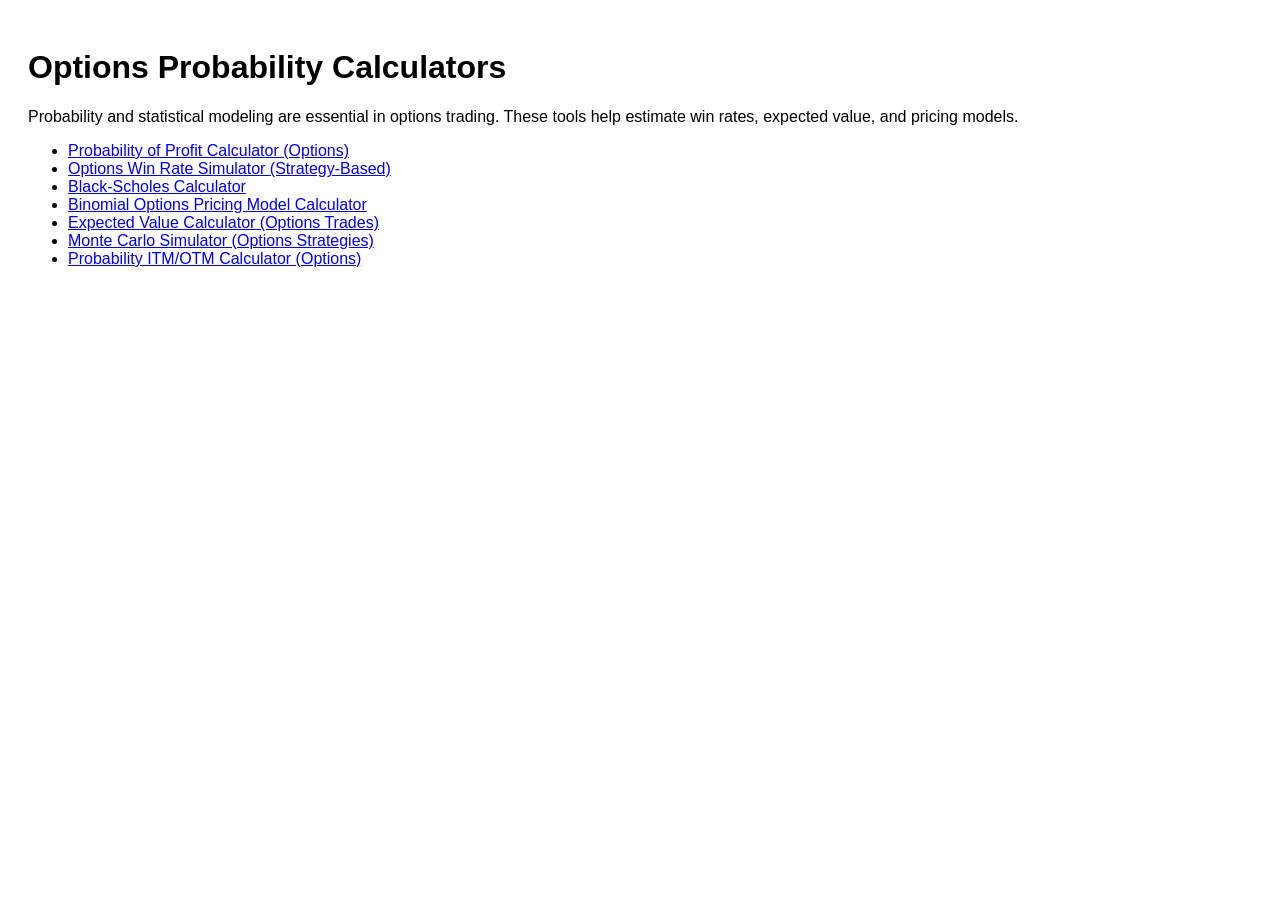
==== index.html @ 5879773e "Initial commit" ====
<!DOCTYPE html>
<html>
<head>
<meta charset="UTF-8">
<meta name="google-site-verification" content="PkLa_ViOo6FAHpvh8SacceMb95o9tePRdrqLNBz9X1M" />
<title>Options Probability Calculators</title>
<link rel="stylesheet" href="style.css">
</head>
<body>

<h1>Options Probability Calculators</h1>

<p>Probability and statistical modeling are essential in options trading. These tools help estimate win rates, expected value, and pricing models.</p>

<ul>
<li><a href="prob-profit/index.html">Probability of Profit Calculator (Options)</a></li><li><a href="win-rate/index.html">Options Win Rate Simulator (Strategy-Based)</a></li><li><a href="black-scholes/index.html">Black-Scholes Calculator</a></li><li><a href="binomial/index.html">Binomial Options Pricing Model Calculator</a></li><li><a href="expected-value/index.html">Expected Value Calculator (Options Trades)</a></li><li><a href="monte-carlo/index.html">Monte Carlo Simulator (Options Strategies)</a></li><li><a href="itm-otm/index.html">Probability ITM/OTM Calculator (Options)</a></li></ul></body></html>
---- style.css ----
body{font-family:Arial;padding:20px;}
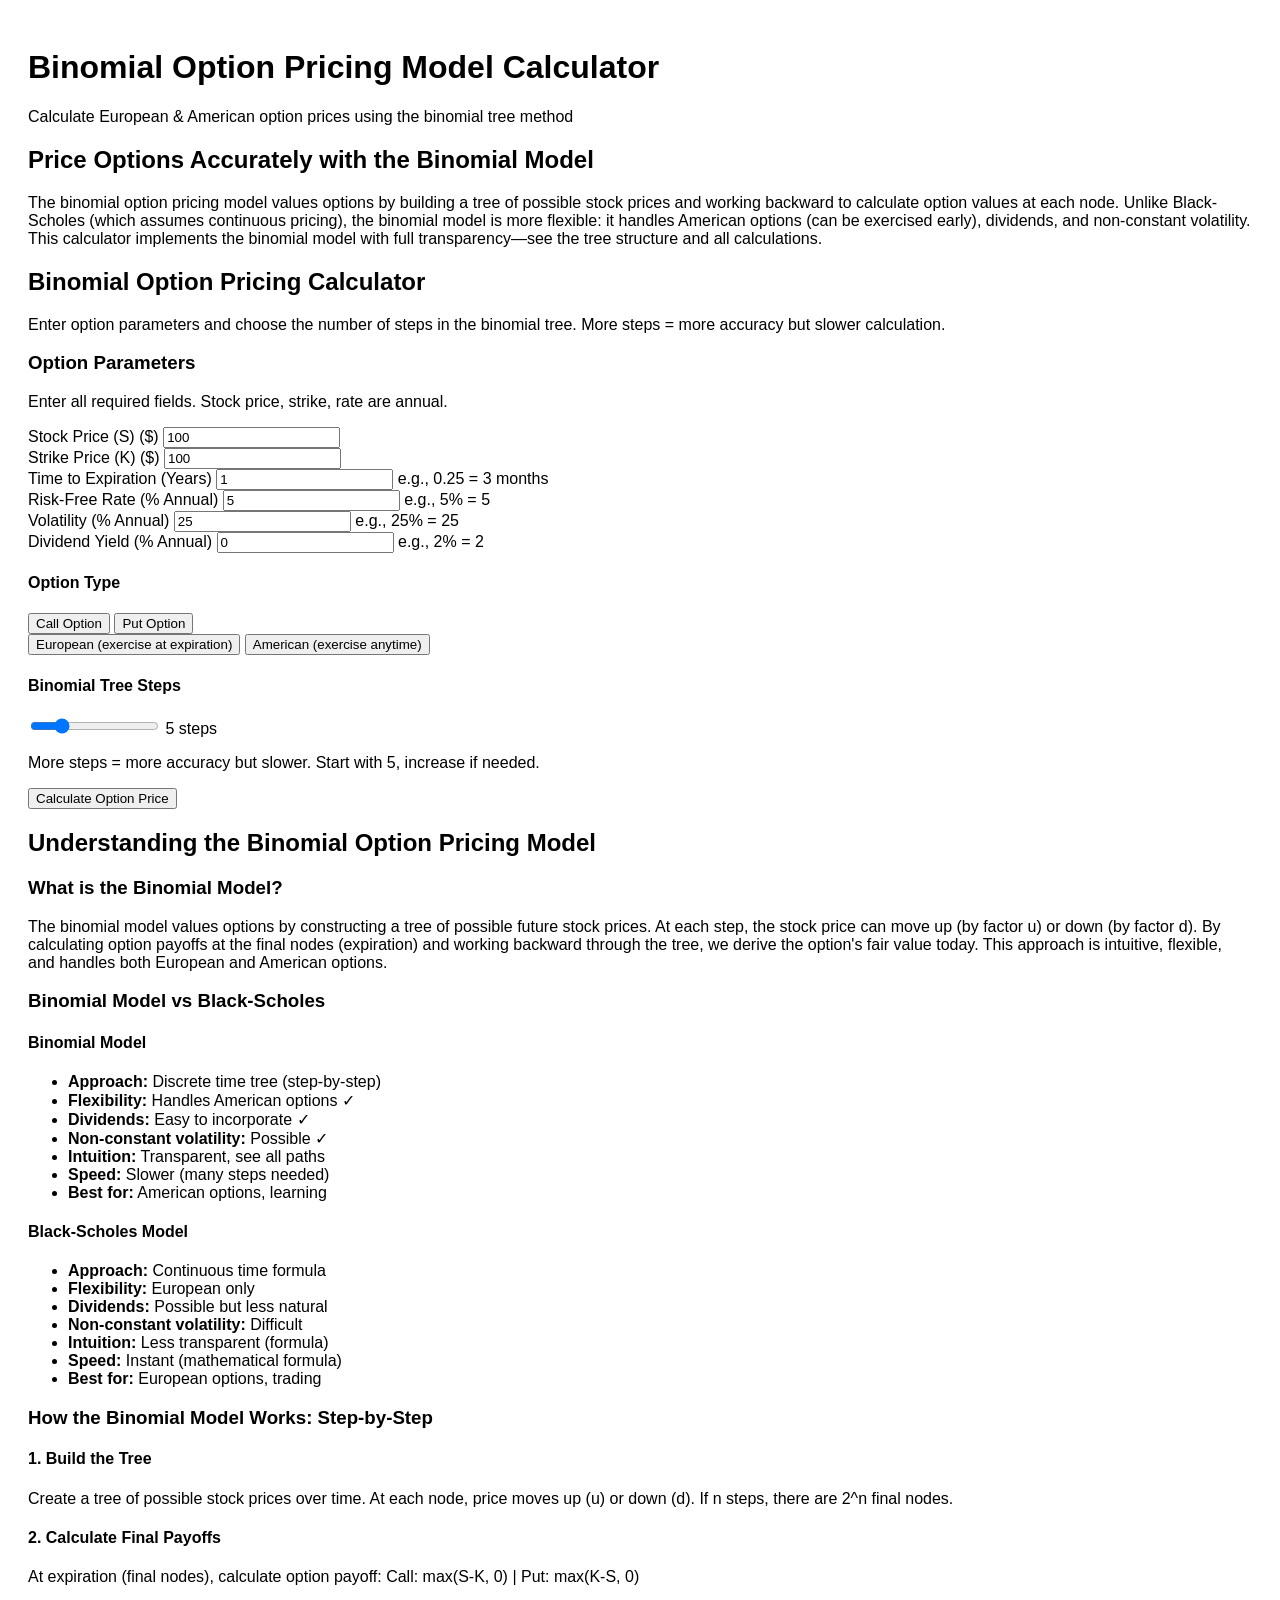
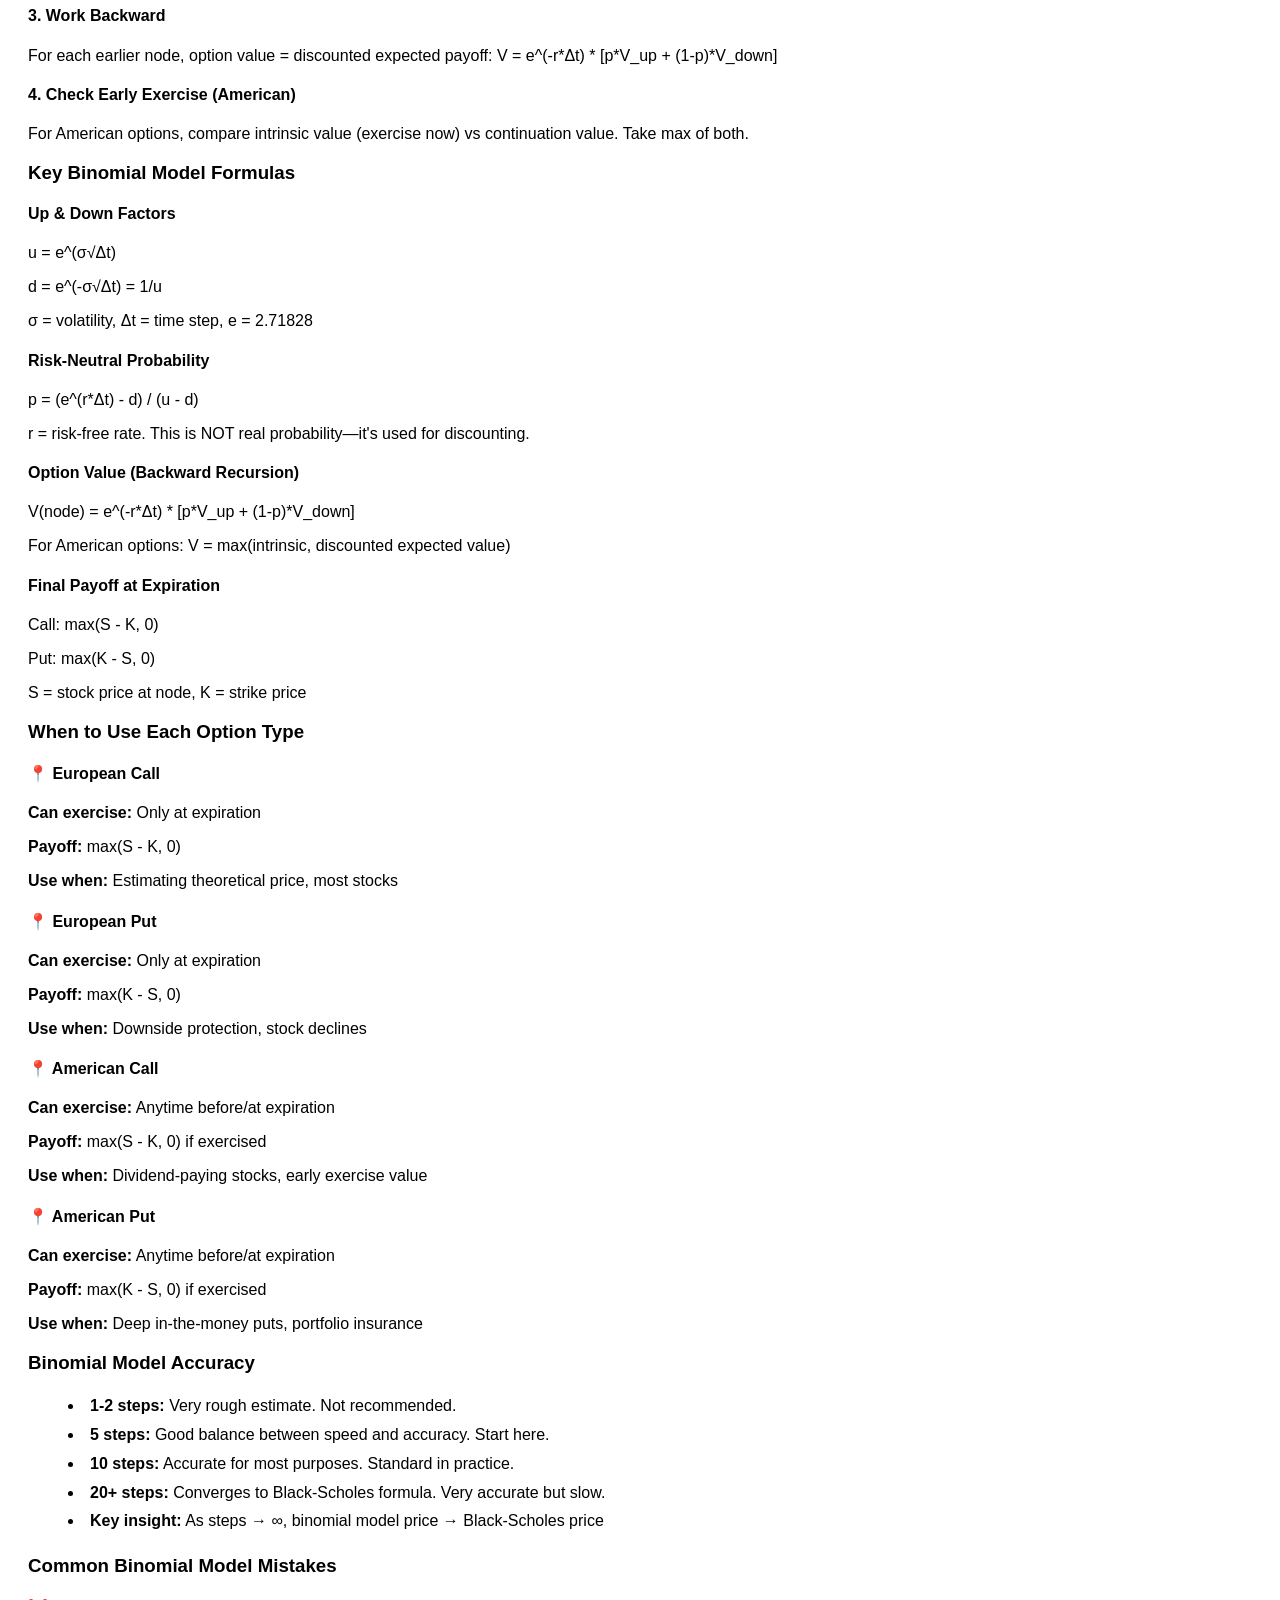
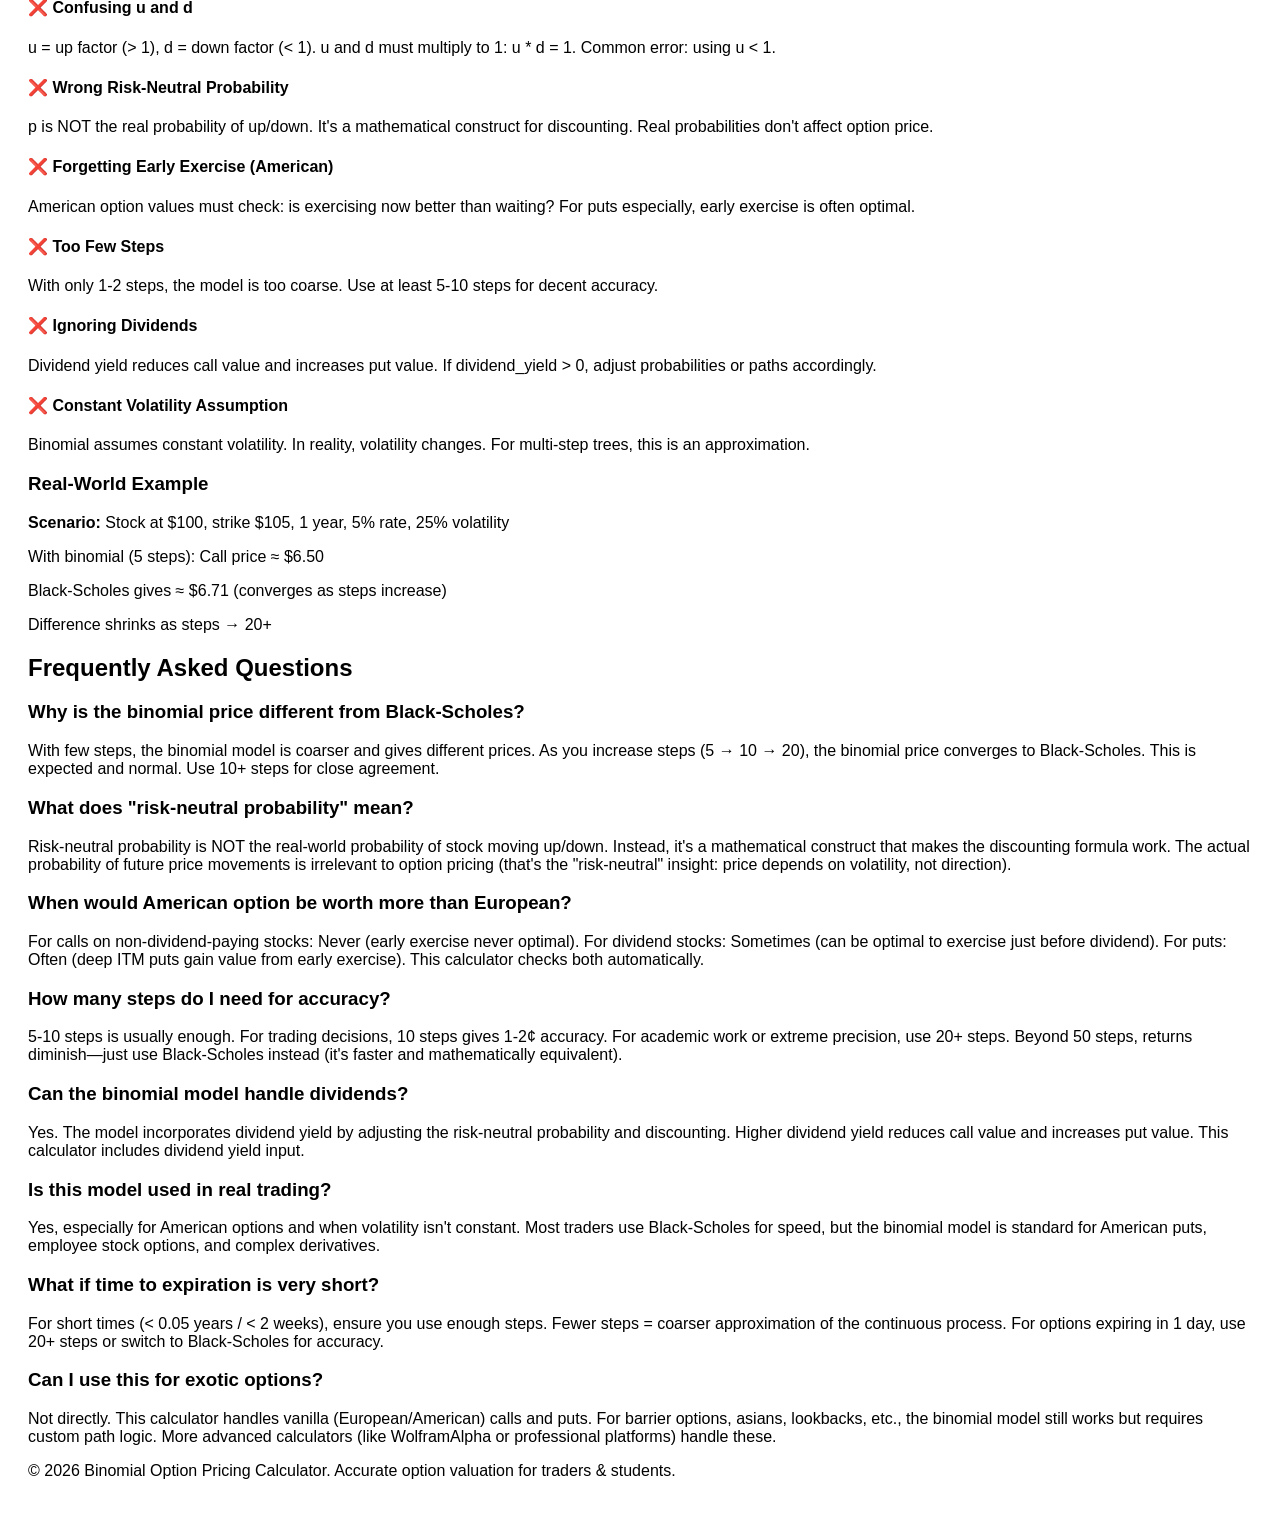
==== commit 97855bd8: "Actualizar index.html" ====
--- a/index.html
+++ b/index.html
@@ -1,16 +1,447 @@
 <!DOCTYPE html>
-<html>
+<html lang="en">
 <head>
-<meta charset="UTF-8">
-<meta name="google-site-verification" content="PkLa_ViOo6FAHpvh8SacceMb95o9tePRdrqLNBz9X1M" />
-<title>Options Probability Calculators</title>
-<link rel="stylesheet" href="style.css">
+    <meta charset="UTF-8">
+    <meta name="viewport" content="width=device-width, initial-scale=1.0">
+    <meta name="google-site-verification" content="PkLa_ViOo6FAHpvh8SacceMb95o9tePRdrqLNBz9X1M" />
+    <title>Binomial Option Pricing Model Calculator: European & American Options</title>
+    <meta name="description" content="Free binomial option pricing calculator. Calculate option prices using the binomial tree model for European and American calls/puts. Includes step-by-step binomial tree visualization.">
+    <meta name="keywords" content="binomial option calculator, binomial option pricing, binomial option model, binomial tree calculator, option pricing model, european option calculator, american option calculator">
+    <link rel="stylesheet" href="style.css">
 </head>
 <body>
-
-<h1>Options Probability Calculators</h1>
-
-<p>Probability and statistical modeling are essential in options trading. These tools help estimate win rates, expected value, and pricing models.</p>
-
-<ul>
-<li><a href="prob-profit/index.html">Probability of Profit Calculator (Options)</a></li><li><a href="win-rate/index.html">Options Win Rate Simulator (Strategy-Based)</a></li><li><a href="black-scholes/index.html">Black-Scholes Calculator</a></li><li><a href="binomial/index.html">Binomial Options Pricing Model Calculator</a></li><li><a href="expected-value/index.html">Expected Value Calculator (Options Trades)</a></li><li><a href="monte-carlo/index.html">Monte Carlo Simulator (Options Strategies)</a></li><li><a href="itm-otm/index.html">Probability ITM/OTM Calculator (Options)</a></li></ul></body></html>+    <header class="header">
+        <div class="container">
+            <h1>Binomial Option Pricing Model Calculator</h1>
+            <p class="subtitle">Calculate European & American option prices using the binomial tree method</p>
+        </div>
+    </header>
+
+    <main>
+        <section class="intro">
+            <div class="container">
+                <h2>Price Options Accurately with the Binomial Model</h2>
+                <p>
+                    The binomial option pricing model values options by building a tree of possible stock prices and working backward 
+                    to calculate option values at each node. Unlike Black-Scholes (which assumes continuous pricing), the binomial model 
+                    is more flexible: it handles American options (can be exercised early), dividends, and non-constant volatility. 
+                    This calculator implements the binomial model with full transparency—see the tree structure and all calculations.
+                </p>
+            </div>
+        </section>
+
+        <!-- BINOMIAL CALCULATOR TOOL -->
+        <section class="featured-tool">
+            <div class="container">
+                <h2>Binomial Option Pricing Calculator</h2>
+                <p>Enter option parameters and choose the number of steps in the binomial tree. More steps = more accuracy but slower calculation.</p>
+
+                <div class="calculator binomial-calc">
+                    <div class="calc-section">
+                        <h3>Option Parameters</h3>
+                        <p class="section-hint">Enter all required fields. Stock price, strike, rate are annual.</p>
+
+                        <div class="inputs-grid">
+                            <div class="input-group">
+                                <label>Stock Price (S) ($)</label>
+                                <input type="number" id="stockPrice" placeholder="100" value="100" step="0.01" min="0.01">
+                            </div>
+                            <div class="input-group">
+                                <label>Strike Price (K) ($)</label>
+                                <input type="number" id="strikePrice" placeholder="100" value="100" step="0.01" min="0.01">
+                            </div>
+                            <div class="input-group">
+                                <label>Time to Expiration (Years)</label>
+                                <input type="number" id="timeToExp" placeholder="1" value="1" step="0.01" min="0.01">
+                                <span class="input-hint">e.g., 0.25 = 3 months</span>
+                            </div>
+                            <div class="input-group">
+                                <label>Risk-Free Rate (% Annual)</label>
+                                <input type="number" id="riskFreeRate" placeholder="5" value="5" step="0.1" min="0">
+                                <span class="input-hint">e.g., 5% = 5</span>
+                            </div>
+                            <div class="input-group">
+                                <label>Volatility (% Annual)</label>
+                                <input type="number" id="volatility" placeholder="25" value="25" step="0.1" min="0.1">
+                                <span class="input-hint">e.g., 25% = 25</span>
+                            </div>
+                            <div class="input-group">
+                                <label>Dividend Yield (% Annual)</label>
+                                <input type="number" id="dividendYield" placeholder="0" value="0" step="0.1" min="0">
+                                <span class="input-hint">e.g., 2% = 2</span>
+                            </div>
+                        </div>
+
+                        <div class="option-type-selector">
+                            <h4>Option Type</h4>
+                            <div class="type-buttons">
+                                <button class="type-btn active" onclick="selectType('call', this)">Call Option</button>
+                                <button class="type-btn" onclick="selectType('put', this)">Put Option</button>
+                            </div>
+                            <div class="exercise-buttons">
+                                <button class="exercise-btn active" onclick="selectExercise('european', this)">European (exercise at expiration)</button>
+                                <button class="exercise-btn" onclick="selectExercise('american', this)">American (exercise anytime)</button>
+                            </div>
+                        </div>
+
+                        <div class="tree-steps">
+                            <h4>Binomial Tree Steps</h4>
+                            <div class="step-slider">
+                                <input type="range" id="treeSteps" min="1" max="20" value="5" onchange="updateStepLabel()">
+                                <span id="stepLabel">5 steps</span>
+                            </div>
+                            <p class="step-hint">More steps = more accuracy but slower. Start with 5, increase if needed.</p>
+                        </div>
+
+                        <button class="calculate-btn" onclick="calculateBinomial()">Calculate Option Price</button>
+                    </div>
+
+                    <!-- RESULTS -->
+                    <div class="calc-results" id="binomialResults" style="display: none;">
+                        <h3>Binomial Option Pricing Results</h3>
+
+                        <div class="results-grid">
+                            <div class="result-card">
+                                <span class="metric-label">Option Price</span>
+                                <span class="metric-display" id="optionPrice">$0.00</span>
+                                <span class="metric-hint">Fair value today</span>
+                            </div>
+                            <div class="result-card">
+                                <span class="metric-label">Intrinsic Value</span>
+                                <span class="metric-display" id="intrinsicValue">$0.00</span>
+                                <span class="metric-hint">Immediate exercise value</span>
+                            </div>
+                            <div class="result-card">
+                                <span class="metric-label">Time Value</span>
+                                <span class="metric-display" id="timeValue">$0.00</span>
+                                <span class="metric-hint">Premium over intrinsic</span>
+                            </div>
+                            <div class="result-card">
+                                <span class="metric-label">Stock Range at Expiration</span>
+                                <span class="metric-display" id="stockRange">$0 - $0</span>
+                                <span class="metric-hint">Binomial tree bounds</span>
+                            </div>
+                        </div>
+
+                        <div class="tree-visualization">
+                            <h4>Binomial Tree Visualization (First 3 Levels)</h4>
+                            <div id="treeCanvas" class="tree-canvas"></div>
+                        </div>
+
+                        <div class="calculation-summary">
+                            <h4>Calculation Summary</h4>
+                            <table id="summaryTable" class="summary-table">
+                                <tr>
+                                    <td><strong>Up Factor (u)</strong></td>
+                                    <td id="upFactor"></td>
+                                </tr>
+                                <tr>
+                                    <td><strong>Down Factor (d)</strong></td>
+                                    <td id="downFactor"></td>
+                                </tr>
+                                <tr>
+                                    <td><strong>Risk-Neutral Probability (p)</strong></td>
+                                    <td id="riskNeutralProb"></td>
+                                </tr>
+                                <tr>
+                                    <td><strong>Time Step (Δt)</strong></td>
+                                    <td id="timeStep"></td>
+                                </tr>
+                                <tr>
+                                    <td><strong>Discount Factor</strong></td>
+                                    <td id="discountFactor"></td>
+                                </tr>
+                            </table>
+                        </div>
+
+                        <div class="payoff-table-section">
+                            <h4>Final Node Payoffs (at Expiration)</h4>
+                            <table id="payoffTable" class="payoff-table">
+                                <thead>
+                                    <tr>
+                                        <th>Stock Price</th>
+                                        <th>Payoff</th>
+                                    </tr>
+                                </thead>
+                                <tbody id="payoffBody">
+                                </tbody>
+                            </table>
+                        </div>
+
+                        <div class="comparison-box">
+                            <h4>Model Comparison</h4>
+                            <p id="comparisonText"></p>
+                        </div>
+                    </div>
+                </div>
+            </div>
+        </section>
+
+        <!-- EDUCATIONAL GUIDE -->
+        <section class="guide">
+            <div class="container">
+                <h2>Understanding the Binomial Option Pricing Model</h2>
+
+                <h3>What is the Binomial Model?</h3>
+                <p>
+                    The binomial model values options by constructing a tree of possible future stock prices. At each step, the stock 
+                    price can move up (by factor u) or down (by factor d). By calculating option payoffs at the final nodes (expiration) 
+                    and working backward through the tree, we derive the option's fair value today. This approach is intuitive, flexible, 
+                    and handles both European and American options.
+                </p>
+
+                <h3>Binomial Model vs Black-Scholes</h3>
+                <div class="comparison-grid">
+                    <div class="comparison-card">
+                        <h4>Binomial Model</h4>
+                        <ul>
+                            <li><strong>Approach:</strong> Discrete time tree (step-by-step)</li>
+                            <li><strong>Flexibility:</strong> Handles American options ✓</li>
+                            <li><strong>Dividends:</strong> Easy to incorporate ✓</li>
+                            <li><strong>Non-constant volatility:</strong> Possible ✓</li>
+                            <li><strong>Intuition:</strong> Transparent, see all paths</li>
+                            <li><strong>Speed:</strong> Slower (many steps needed)</li>
+                            <li><strong>Best for:</strong> American options, learning</li>
+                        </ul>
+                    </div>
+                    <div class="comparison-card">
+                        <h4>Black-Scholes Model</h4>
+                        <ul>
+                            <li><strong>Approach:</strong> Continuous time formula</li>
+                            <li><strong>Flexibility:</strong> European only</li>
+                            <li><strong>Dividends:</strong> Possible but less natural</li>
+                            <li><strong>Non-constant volatility:</strong> Difficult</li>
+                            <li><strong>Intuition:</strong> Less transparent (formula)</li>
+                            <li><strong>Speed:</strong> Instant (mathematical formula)</li>
+                            <li><strong>Best for:</strong> European options, trading</li>
+                        </ul>
+                    </div>
+                </div>
+
+                <h3>How the Binomial Model Works: Step-by-Step</h3>
+                <div class="steps-grid">
+                    <div class="step-card">
+                        <h4>1. Build the Tree</h4>
+                        <p>
+                            Create a tree of possible stock prices over time. At each node, price moves up (u) or down (d). 
+                            If n steps, there are 2^n final nodes.
+                        </p>
+                    </div>
+                    <div class="step-card">
+                        <h4>2. Calculate Final Payoffs</h4>
+                        <p>
+                            At expiration (final nodes), calculate option payoff: 
+                            Call: max(S-K, 0) | Put: max(K-S, 0)
+                        </p>
+                    </div>
+                    <div class="step-card">
+                        <h4>3. Work Backward</h4>
+                        <p>
+                            For each earlier node, option value = discounted expected payoff: 
+                            V = e^(-r*Δt) * [p*V_up + (1-p)*V_down]
+                        </p>
+                    </div>
+                    <div class="step-card">
+                        <h4>4. Check Early Exercise (American)</h4>
+                        <p>
+                            For American options, compare intrinsic value (exercise now) vs continuation value. 
+                            Take max of both.
+                        </p>
+                    </div>
+                </div>
+
+                <h3>Key Binomial Model Formulas</h3>
+                <div class="formulas-section">
+                    <div class="formula-box">
+                        <h4>Up & Down Factors</h4>
+                        <p class="formula">u = e^(σ√Δt)</p>
+                        <p class="formula">d = e^(-σ√Δt) = 1/u</p>
+                        <p>σ = volatility, Δt = time step, e = 2.71828</p>
+                    </div>
+
+                    <div class="formula-box">
+                        <h4>Risk-Neutral Probability</h4>
+                        <p class="formula">p = (e^(r*Δt) - d) / (u - d)</p>
+                        <p>r = risk-free rate. This is NOT real probability—it's used for discounting.</p>
+                    </div>
+
+                    <div class="formula-box">
+                        <h4>Option Value (Backward Recursion)</h4>
+                        <p class="formula">V(node) = e^(-r*Δt) * [p*V_up + (1-p)*V_down]</p>
+                        <p>For American options: V = max(intrinsic, discounted expected value)</p>
+                    </div>
+
+                    <div class="formula-box">
+                        <h4>Final Payoff at Expiration</h4>
+                        <p class="formula">Call: max(S - K, 0)</p>
+                        <p class="formula">Put: max(K - S, 0)</p>
+                        <p>S = stock price at node, K = strike price</p>
+                    </div>
+                </div>
+
+                <h3>When to Use Each Option Type</h3>
+                <div class="option-types-grid">
+                    <div class="type-guide-card">
+                        <h4>📍 European Call</h4>
+                        <p><strong>Can exercise:</strong> Only at expiration</p>
+                        <p><strong>Payoff:</strong> max(S - K, 0)</p>
+                        <p><strong>Use when:</strong> Estimating theoretical price, most stocks</p>
+                    </div>
+                    <div class="type-guide-card">
+                        <h4>📍 European Put</h4>
+                        <p><strong>Can exercise:</strong> Only at expiration</p>
+                        <p><strong>Payoff:</strong> max(K - S, 0)</p>
+                        <p><strong>Use when:</strong> Downside protection, stock declines</p>
+                    </div>
+                    <div class="type-guide-card">
+                        <h4>📍 American Call</h4>
+                        <p><strong>Can exercise:</strong> Anytime before/at expiration</p>
+                        <p><strong>Payoff:</strong> max(S - K, 0) if exercised</p>
+                        <p><strong>Use when:</strong> Dividend-paying stocks, early exercise value</p>
+                    </div>
+                    <div class="type-guide-card">
+                        <h4>📍 American Put</h4>
+                        <p><strong>Can exercise:</strong> Anytime before/at expiration</p>
+                        <p><strong>Payoff:</strong> max(K - S, 0) if exercised</p>
+                        <p><strong>Use when:</strong> Deep in-the-money puts, portfolio insurance</p>
+                    </div>
+                </div>
+
+                <h3>Binomial Model Accuracy</h3>
+                <ul style="list-style-position: inside; color: var(--text-light); line-height: 1.8;">
+                    <li><strong>1-2 steps:</strong> Very rough estimate. Not recommended.</li>
+                    <li><strong>5 steps:</strong> Good balance between speed and accuracy. Start here.</li>
+                    <li><strong>10 steps:</strong> Accurate for most purposes. Standard in practice.</li>
+                    <li><strong>20+ steps:</strong> Converges to Black-Scholes formula. Very accurate but slow.</li>
+                    <li><strong>Key insight:</strong> As steps → ∞, binomial model price → Black-Scholes price</li>
+                </ul>
+
+                <h3>Common Binomial Model Mistakes</h3>
+                <div class="mistakes-grid">
+                    <div class="mistake-card">
+                        <h4>❌ Confusing u and d</h4>
+                        <p>u = up factor (> 1), d = down factor (< 1). u and d must multiply to 1: u * d = 1. Common error: using u < 1.</p>
+                    </div>
+                    <div class="mistake-card">
+                        <h4>❌ Wrong Risk-Neutral Probability</h4>
+                        <p>p is NOT the real probability of up/down. It's a mathematical construct for discounting. Real probabilities don't affect option price.</p>
+                    </div>
+                    <div class="mistake-card">
+                        <h4>❌ Forgetting Early Exercise (American)</h4>
+                        <p>American option values must check: is exercising now better than waiting? For puts especially, early exercise is often optimal.</p>
+                    </div>
+                    <div class="mistake-card">
+                        <h4>❌ Too Few Steps</h4>
+                        <p>With only 1-2 steps, the model is too coarse. Use at least 5-10 steps for decent accuracy.</p>
+                    </div>
+                    <div class="mistake-card">
+                        <h4>❌ Ignoring Dividends</h4>
+                        <p>Dividend yield reduces call value and increases put value. If dividend_yield > 0, adjust probabilities or paths accordingly.</p>
+                    </div>
+                    <div class="mistake-card">
+                        <h4>❌ Constant Volatility Assumption</h4>
+                        <p>Binomial assumes constant volatility. In reality, volatility changes. For multi-step trees, this is an approximation.</p>
+                    </div>
+                </div>
+
+                <h3>Real-World Example</h3>
+                <div class="example-box">
+                    <p><strong>Scenario:</strong> Stock at $100, strike $105, 1 year, 5% rate, 25% volatility</p>
+                    <p>
+                        With binomial (5 steps):
+                        Call price ≈ $6.50
+                    </p>
+                    <p>
+                        Black-Scholes gives ≈ $6.71 (converges as steps increase)
+                    </p>
+                    <p>
+                        Difference shrinks as steps → 20+
+                    </p>
+                </div>
+            </div>
+        </section>
+
+        <!-- FAQS -->
+        <section class="faqs">
+            <div class="container">
+                <h2>Frequently Asked Questions</h2>
+
+                <div class="faq-item">
+                    <h3>Why is the binomial price different from Black-Scholes?</h3>
+                    <p>
+                        With few steps, the binomial model is coarser and gives different prices. As you increase steps (5 → 10 → 20), 
+                        the binomial price converges to Black-Scholes. This is expected and normal. Use 10+ steps for close agreement.
+                    </p>
+                </div>
+
+                <div class="faq-item">
+                    <h3>What does "risk-neutral probability" mean?</h3>
+                    <p>
+                        Risk-neutral probability is NOT the real-world probability of stock moving up/down. Instead, it's a mathematical 
+                        construct that makes the discounting formula work. The actual probability of future price movements is irrelevant 
+                        to option pricing (that's the "risk-neutral" insight: price depends on volatility, not direction).
+                    </p>
+                </div>
+
+                <div class="faq-item">
+                    <h3>When would American option be worth more than European?</h3>
+                    <p>
+                        For calls on non-dividend-paying stocks: Never (early exercise never optimal). For dividend stocks: Sometimes (can be 
+                        optimal to exercise just before dividend). For puts: Often (deep ITM puts gain value from early exercise). This calculator 
+                        checks both automatically.
+                    </p>
+                </div>
+
+                <div class="faq-item">
+                    <h3>How many steps do I need for accuracy?</h3>
+                    <p>
+                        5-10 steps is usually enough. For trading decisions, 10 steps gives 1-2¢ accuracy. For academic work or extreme precision, 
+                        use 20+ steps. Beyond 50 steps, returns diminish—just use Black-Scholes instead (it's faster and mathematically equivalent).
+                    </p>
+                </div>
+
+                <div class="faq-item">
+                    <h3>Can the binomial model handle dividends?</h3>
+                    <p>
+                        Yes. The model incorporates dividend yield by adjusting the risk-neutral probability and discounting. Higher dividend 
+                        yield reduces call value and increases put value. This calculator includes dividend yield input.
+                    </p>
+                </div>
+
+                <div class="faq-item">
+                    <h3>Is this model used in real trading?</h3>
+                    <p>
+                        Yes, especially for American options and when volatility isn't constant. Most traders use Black-Scholes for speed, but 
+                        the binomial model is standard for American puts, employee stock options, and complex derivatives.
+                    </p>
+                </div>
+
+                <div class="faq-item">
+                    <h3>What if time to expiration is very short?</h3>
+                    <p>
+                        For short times (< 0.05 years / < 2 weeks), ensure you use enough steps. Fewer steps = coarser approximation of the 
+                        continuous process. For options expiring in 1 day, use 20+ steps or switch to Black-Scholes for accuracy.
+                    </p>
+                </div>
+
+                <div class="faq-item">
+                    <h3>Can I use this for exotic options?</h3>
+                    <p>
+                        Not directly. This calculator handles vanilla (European/American) calls and puts. For barrier options, asians, lookbacks, 
+                        etc., the binomial model still works but requires custom path logic. More advanced calculators (like WolframAlpha or 
+                        professional platforms) handle these.
+                    </p>
+                </div>
+            </div>
+        </section>
+    </main>
+
+    <footer class="footer">
+        <div class="container">
+            <p>&copy; 2026 Binomial Option Pricing Calculator. Accurate option valuation for traders & students.</p>
+        </div>
+    </footer>
+
+    <script src="app.js"></script>
+</body>
+</html>
